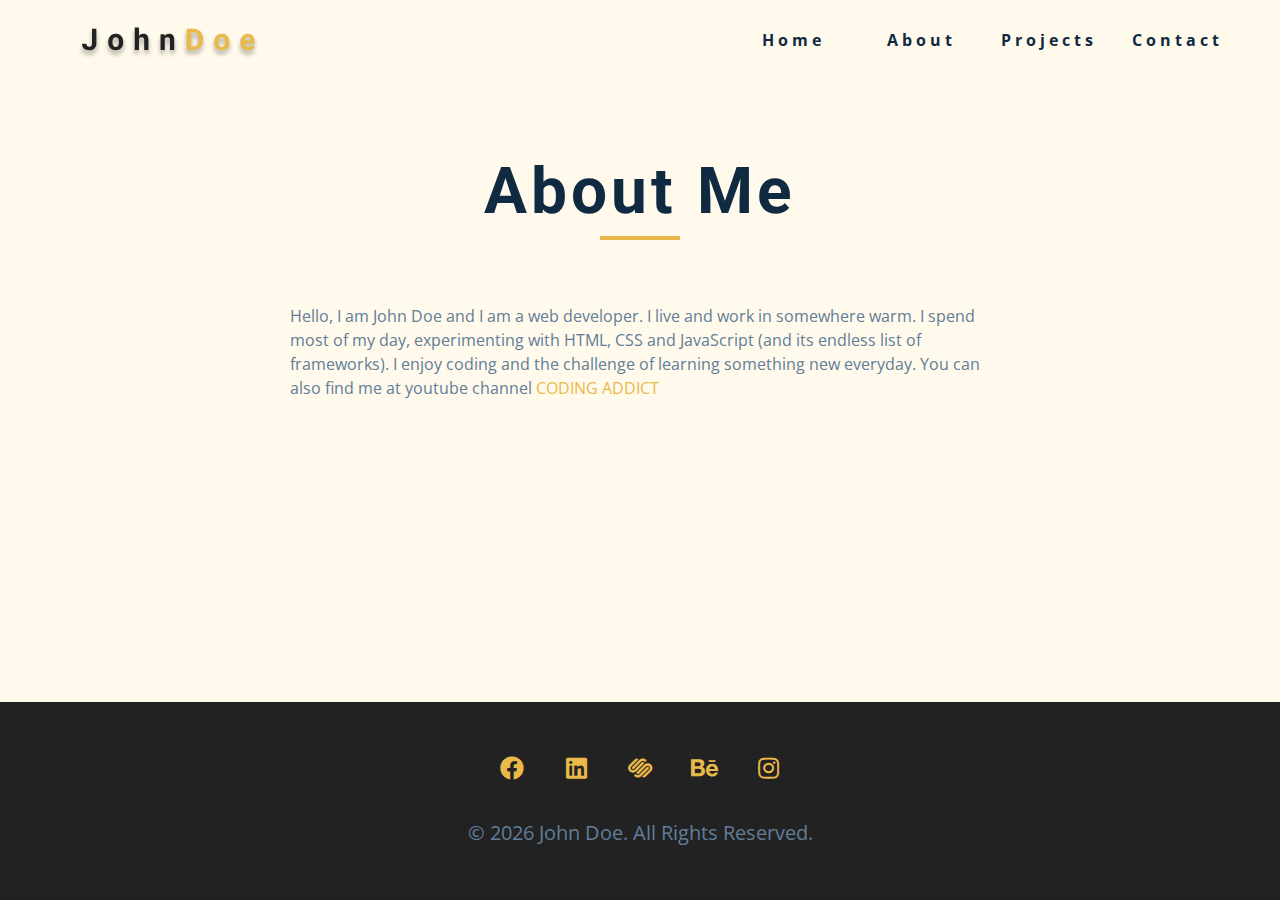
==== about.html @ a0de9f4c "update" ====
<!DOCTYPE html>
<html lang="en">
  <head>
    <meta charset="UTF-8" />
    <meta name="viewport" content="width=device-width, initial-scale=1.0" />
    <title>John Doe || About</title>
    <link
      rel="stylesheet"
      href="./fontawesome-free-5.12.1-web/css/all.min.css"
    />
    <!-- css -->
    <link rel="stylesheet" href="./css/styles.css" />
  </head>

  <body>
    <!-- navbar -->
    <nav class="nav" id="nav">
      <div class="nav-center">
        <!-- nav header -->
        <div class="nav-header">
          <img src="./images/logo.svg" class="nav-logo" alt="" />
          <button class="nav-btn" id="nav-btn">
            <i class="fas fa-bars"></i>
          </button>
        </div>
        <!-- nav links -->
        <ul class="nav-links">
          <li><a href="index.html">home</a></li>
          <li><a href="about.html">about</a></li>
          <li><a href="projects.html">projects</a></li>
          <li><a href="contact.html">contact</a></li>
        </ul>
      </div>
    </nav>
    <!-- end of navbar -->
    <!-- sidebar -->
    <aside class="sidebar" id="sidebar">
      <div>
        <button id="close-btn" class="close-btn">
          <i class="fas fa-times"></i>
        </button>
        <ul class="sidebar-links">
          <li><a href="index.html">home</a></li>
          <li><a href="about.html">about</a></li>
          <li><a href="projects.html">projects</a></li>
          <li><a href="contact.html">contact</a></li>
        </ul>
        <ul class="social-icons">
          <!-- single item -->
          <li>
            <a href="https://www.twitter.com" class="social-icon">
              <i class="fab fa-facebook"></i>
            </a>
          </li>
          <!-- end of single item -->
          <!-- single item -->
          <li>
            <a href="https://www.twitter.com" class="social-icon">
              <i class="fab fa-linkedin"></i>
            </a>
          </li>
          <!-- end of single item -->
          <!-- single item -->
          <li>
            <a href="https://www.twitter.com" class="social-icon">
              <i class="fab fa-squarespace"></i>
            </a>
          </li>
          <!-- end of single item -->
          <!-- single item -->
          <li>
            <a href="https://www.twitter.com" class="social-icon">
              <i class="fab fa-behance"></i>
            </a>
          </li>
          <!-- end of single item -->
          <!-- single item -->
          <li>
            <a href="https://www.twitter.com" class="social-icon">
              <i class="fab fa-instagram"></i>
            </a>
          </li>
          <!-- end of single item -->
        </ul>
      </div>
    </aside>
    <!-- end of sidebar -->

    <!-- ############## -->
    <!-- ############## -->
    <!-- ############## -->
    <!-- ############## -->

    <section class="section single-page">
      <!-- section title -->
      <div class="section-title">
        <h1>about me</h1>
        <div class="underline"></div>
      </div>
      <!--end of section title -->
      <div class="section-center page-info">
        <!-- about page -->
        <p>
          Hello, I am John Doe and I am a web developer. I live and work in
          somewhere warm. I spend most of my day, experimenting with HTML, CSS
          and JavaScript (and its endless list of frameworks). I enjoy coding
          and the challenge of learning something new everyday. You can also
          find me at youtube channel
          <a href="https://www.youtube.com/channel/UCMZFwxv5l-XtKi693qMJptA"
            >coding addict</a
          >
        </p>
      </div>
    </section>
    <!-- ############## -->
    <!-- ############## -->
    <!-- ############## -->
    <!-- ############## -->

    <!-- footer -->
    <footer class="footer">
      <ul class="social-icons">
        <!-- single item -->
        <li>
          <a href="https://www.twitter.com" class="social-icon">
            <i class="fab fa-facebook"></i>
          </a>
        </li>
        <!-- end of single item -->
        <!-- single item -->
        <li>
          <a href="https://www.twitter.com" class="social-icon">
            <i class="fab fa-linkedin"></i>
          </a>
        </li>
        <!-- end of single item -->
        <!-- single item -->
        <li>
          <a href="https://www.twitter.com" class="social-icon">
            <i class="fab fa-squarespace"></i>
          </a>
        </li>
        <!-- end of single item -->
        <!-- single item -->
        <li>
          <a href="https://www.twitter.com" class="social-icon">
            <i class="fab fa-behance"></i>
          </a>
        </li>
        <!-- end of single item -->
        <!-- single item -->
        <li>
          <a href="https://www.twitter.com" class="social-icon">
            <i class="fab fa-instagram"></i>
          </a>
        </li>
        <!-- end of single item -->
      </ul>

      <p>&copy; <span id="date"></span> John Doe. All rights reserved.</p>
    </footer>
    <script src="./js/app.js"></script>
  </body>
</html>
---- css/styles.css ----
/*
=============== 
Fonts
===============
*/
@import url("https://fonts.googleapis.com/css?family=Open+Sans|Roboto:400,700&display=swap");

/*
=============== 
Variables
===============
*/

:root {
  /* dark shades of primary color*/
  --clr-primary-1: hsl(43, 86%, 17%);
  --clr-primary-2: hsl(43, 77%, 27%);
  --clr-primary-3: hsl(43, 72%, 37%);
  --clr-primary-4: hsl(42, 63%, 48%);
  /* primary/main color */
  --clr-primary-5: hsl(42, 78%, 60%);
  /* lighter shades of primary color */
  --clr-primary-6: hsl(43, 89%, 70%);
  --clr-primary-7: hsl(43, 90%, 76%);
  --clr-primary-8: hsl(45, 86%, 81%);
  --clr-primary-9: hsl(45, 90%, 88%);
  --clr-primary-10: hsl(45, 100%, 96%);
  /* darkest grey - used for headings */
  --clr-grey-1: hsl(209, 61%, 16%);
  --clr-grey-2: hsl(211, 39%, 23%);
  --clr-grey-3: hsl(209, 34%, 30%);
  --clr-grey-4: hsl(209, 28%, 39%);
  /* grey used for paragraphs */
  --clr-grey-5: hsl(210, 22%, 49%);
  --clr-grey-6: hsl(209, 23%, 60%);
  --clr-grey-7: hsl(211, 27%, 70%);
  --clr-grey-8: hsl(210, 31%, 80%);
  --clr-grey-9: hsl(212, 33%, 89%);
  --clr-grey-10: hsl(210, 36%, 96%);
  --clr-white: #fff;
  --ff-primary: "Roboto", sans-serif;
  --ff-secondary: "Open Sans", sans-serif;
  --transition: all 0.3s linear;
  --spacing: 0.25rem;
  --radius: 0.5rem;
  --light-shadow: 0 5px 15px rgba(0, 0, 0, 0.1);
  --dark-shadow: 0 5px 15px rgba(0, 0, 0, 0.2);
  --max-width: 1170px;
}
/*
=============== 
Global Styles
===============
*/

*,
::after,
::before {
  margin: 0;
  padding: 0;
  box-sizing: border-box;
}
body {
  font-family: var(--ff-secondary);
  background: var(--clr-white);
  color: var(--clr-grey-1);
  line-height: 1.5;
  font-size: 0.875rem;
}
ul {
  list-style-type: none;
}
a {
  text-decoration: none;
}
img:not(.nav-logo) {
  width: 100%;
  display: block;
}

h1,
h2,
h3,
h4 {
  letter-spacing: var(--spacing);
  text-transform: capitalize;
  line-height: 1.25;
  margin-bottom: 0.75rem;
  font-family: var(--ff-primary);
}
h1 {
  font-size: 3rem;
}
h2 {
  font-size: 2rem;
}
h3 {
  font-size: 1.25rem;
}
h4 {
  font-size: 0.875rem;
}
p {
  margin-bottom: 1.25rem;
  color: var(--clr-grey-5);
}
@media screen and (min-width: 800px) {
  h1 {
    font-size: 4rem;
  }
  h2 {
    font-size: 2.5rem;
  }
  h3 {
    font-size: 1.75rem;
  }
  h4 {
    font-size: 1rem;
  }
  body {
    font-size: 1rem;
  }
  h1,
  h2,
  h3,
  h4 {
    line-height: 1;
  }
}
/*  global classes */

.btn {
  text-transform: uppercase;
  background: var(--clr-primary-5);
  color: var(--clr-primary-1);
  padding: 0.375rem 0.75rem;
  letter-spacing: var(--spacing);
  display: inline-block;
  font-weight: 700;
  -webkit-transition: var(--transition);
  transition: var(--transition);
  font-size: 0.875rem;
  border: 2px solid transparent;
  cursor: pointer;
  box-shadow: 0 1px 3px rgba(0, 0, 0, 0.2);
  border-radius: var(--radius);
}
.btn:hover {
  color: var(--clr-primary-1);
  background: var(--clr-primary-7);
}
/* section */
.section {
  padding: 5rem 0;
}

.section-center {
  width: 90vw;
  margin: 0 auto;
  max-width: 1170px;
}
@media screen and (min-width: 992px) {
  .section-center {
    width: 95vw;
  }
}
/* added during recording */
.underline {
  width: 5rem;
  height: 0.25rem;
  margin-bottom: 1.25rem;
  background: var(--clr-primary-5);
  margin-left: auto;
  margin-right: auto;
}
.section-title {
  margin-bottom: 4rem;
  text-align: center;
}
.bg-grey {
  background: var(--clr-grey-10);
}
/*
=============== 
Navbar
===============
*/
.nav-links {
  display: none;
}
.nav {
  height: 5rem;
  padding: 1rem;
  display: grid;
  -webkit-box-align: center;
  align-items: center;
  -webkit-transition: var(--transition);
  transition: var(--transition);
}
.nav-center {
  width: 100%;
  max-width: 1170px;
  margin: 0 auto;
}
.nav-header {
  display: grid;
  grid-template-columns: auto 1fr;
  -webkit-box-align: center;
  align-items: center;
}
.nav-btn {
  background: transparent;
  border-color: transparent;
  color: var(--clr-primary-5);
  font-size: 2rem;
  cursor: pointer;
  justify-self: end;
}
@media screen and (min-width: 768px) {
  .nav {
    background: var(--clr-primary-10);
  }
  .nav-btn {
    display: none;
  }
  .nav-links {
    display: grid;
    grid-template-columns: repeat(4, 1fr);
    justify-items: center;
    -webkit-column-gap: 2rem;
    -moz-column-gap: 2rem;
    column-gap: 2rem;
    justify-self: end;
  }
  .nav-links a {
    text-transform: capitalize;
    color: var(--clr-grey-1);
    font-weight: bold;
    letter-spacing: var(--spacing);
    -webkit-transition: var(--transition);
    transition: var(--transition);
  }
  .nav-links a:hover {
    color: var(--clr-primary-5);
  }
  .nav-center {
    display: grid;
    grid-template-columns: auto 1fr;
    -webkit-box-align: center;
    align-items: center;
  }
}
/* fixed navbar */
.navbar-fixed {
  position: fixed;
  top: 0;
  left: 0;
  width: 100%;
  background: var(--clr-white);
  z-index: 2;
  box-shadow: var(--light-shadow);
}
/*
=============== 
Sidebar
===============
*/
.sidebar {
  position: fixed;
  top: 0;
  left: 0;
  width: 100%;
  height: 100%;
  background: var(--clr-grey-10);
  z-index: 4;
  display: grid;
  /* align-items: center;
  justify-content: center; */
  place-items: center;
  -webkit-transition: var(--transition);
  transition: var(--transition);
  /* add later */
  -webkit-transform: translateX(-100%);
  transform: translateX(-100%);
}
/* toggle sidebar */
.show-sidebar {
  -webkit-transform: translateX(0);
  transform: translateX(0);
}
.sidebar-links {
  text-align: center;
}
.sidebar-links a {
  font-size: 2rem;
  text-transform: capitalize;
  -webkit-transition: var(--transition);
  transition: var(--transition);
  color: var(--clr-grey-5);
  letter-spacing: var(--spacing);
  display: inline-block;
  margin-bottom: 1.5rem;
}
.sidebar-links a:hover {
  color: var(--clr-primary-5);
}
.social-icons {
  display: grid;
  margin-top: 3rem;
  width: 20rem;
  grid-template-columns: repeat(5, 1fr);
  justify-items: center;
}
.social-icon {
  font-size: 1.5rem;
  color: var(--clr-grey-1);
  -webkit-transition: var(--transition);
  transition: var(--transition);
}
.social-icon:hover {
  color: var(--clr-primary-5);
}
.close-btn {
  position: absolute;
  top: 1rem;
  right: 1rem;
  font-size: 3rem;
  background: transparent;
  border: transparent;
  -webkit-transition: var(--transition);
  transition: var(--transition);
  color: #bb2525;
  cursor: pointer;
}
.close-btn:hover {
  color: #e66b6b;
}
/*
=============== 
Hero
===============
*/
/* underline added to globals */
.hero .underline {
  margin-bottom: 0.5rem;
  margin-left: 0;
}
.hero-img {
  display: none;
}
.hero {
  background: var(--clr-primary-10);
}
.hero-center {
  min-height: calc(100vh - 5rem);
  display: grid;
  place-items: center;
}
.hero-info h4 {
  color: var(--clr-grey-5);
}
.hero-icons {
  justify-items: start;
}
.hero-btn {
  margin-top: 1.25rem;
}
@media screen and (min-width: 992px) {
  .hero-img {
    display: block;
    position: relative;
  }
  .hero-center {
    grid-template-columns: 1fr 1fr;
  }

  .hero-img::before,
  .about-img::before {
    content: "";
    position: absolute;
    width: 100%;
    height: 100%;
    border: 0.25rem solid var(--clr-primary-5);
    top: 2rem;
    right: -2rem;
    border-radius: var(--radius);
  }
}
.hero-photo {
  max-width: 25rem;
  max-height: 30rem;
  -o-object-fit: cover;
  object-fit: cover;
  border-radius: var(--radius);
  position: relative;
}
/*
=============== 
About
===============
*/
/* section title added to globals */
.about-title {
  text-align: left;
  margin-bottom: 2rem;
}
.about-title .underline {
  margin-left: 0;
}
.about-center {
  display: grid;
  gap: 3rem 2rem;
}
.about-img {
  justify-self: center;
}
@media screen and (min-width: 992px) {
  .about-center {
    grid-template-columns: 1fr 1fr;
  }
  .about-img {
    position: relative;
  }
  .about-img::before {
    left: -2rem;
  }
  .about-info {
    align-self: center;
  }
}
/*
=============== 
Services
===============
*/
/* bg-grey in globals */
.service {
  background: var(--clr-white);
  padding: 3rem 1.5rem;
  margin-bottom: 2rem;
  border-radius: var(--radius);
  text-align: center;
  -webkit-transition: var(--transition);
  transition: var(--transition);
}
.service-icon {
  font-size: 2rem;
  margin-bottom: 1.5rem;
}
.service .underline {
  width: 3rem;
  height: 0.12rem;
  -webkit-transition: var(--transition);
  transition: var(--transition);
}
.service p {
  -webkit-transition: var(--transition);
  transition: var(--transition);
}
.service:hover {
  background: var(--clr-primary-5);
  color: var(--clr-white);
}
.service:hover p {
  color: var(--clr-white);
}
.service:hover .underline {
  background: var(--clr-white);
}
@media screen and (min-width: 676px) {
  .services-center {
    display: grid;
    grid-template-columns: 1fr 1fr;
    -webkit-column-gap: 2rem;
    -moz-column-gap: 2rem;
    column-gap: 2rem;
  }
}
@media screen and (min-width: 992px) {
  .services-center {
    grid-template-columns: 1fr 1fr 1fr;
  }
}
/* talk about small screen 
without grid different setup */
/*
=============== 
Projects
===============
*/
.projects-text {
  width: 85vw;
  max-width: 30rem;
  margin: 0 auto;
}
.project {
  position: relative;
  background: var(--clr-primary-5);
  border-radius: var(--radius);
  margin-bottom: 2rem;
}
.project-info {
  text-align: center;
  color: var(--clr-white);
  position: absolute;
  top: 50%;
  left: 50%;
  -webkit-transform: translate(-50%, -50%);
  transform: translate(-50%, -50%);
  -webkit-transition: var(--transition);
  transition: var(--transition);
  opacity: 0;
}
.project-info p {
  text-transform: capitalize;
  color: var(--clr-white);
}
.project:hover .project-info {
  opacity: 1;
}
.project-img {
  -webkit-transition: var(--transition);
  transition: var(--transition);
  border-radius: var(--radius);
  height: 15rem;
  -o-object-fit: cover;
  object-fit: cover;
}
.project:hover .project-img {
  opacity: 0.1;
}
.project::after {
  content: "";
  position: absolute;
  top: 0;
  left: 0;
  width: 100%;
  height: 100%;
  border: 0.25rem solid var(--clr-white);
  border-radius: var(--radius);
  -webkit-transition: var(--transition);
  transition: var(--transition);
  opacity: 0;
}
.project:hover::after {
  opacity: 1;
  -webkit-transform: scale(0.8);
  transform: scale(0.8);
}
@media screen and (min-width: 676px) {
  .projects-center {
    display: grid;
    grid-template-columns: 1fr 1fr;
    -webkit-column-gap: 2rem;
    -moz-column-gap: 2rem;
    column-gap: 2rem;
  }
}
@media screen and (min-width: 992px) {
  .projects-center {
    grid-template-columns: repeat(3, 1fr);
  }
}
@media screen and (min-width: 1170px) {
  .projects-center {
    grid-template-rows: 200px 200px;
    gap: 1rem;
    grid-template-areas:
      "a b b"
      "a c d";
  }
  .project-img {
    height: 100%;
  }
  .project {
    height: 100%;
  }
  .project-1 {
    grid-area: a;
  }
  .project-2 {
    grid-area: b;
  }
  .project-3 {
    grid-area: c;
  }
  .project-4 {
    grid-area: d;
  }
}
/*
=============== 
Connect
===============
*/
.connect {
  min-height: 40vh;
  position: relative;
  padding: 10rem 0 5rem 0;
  margin: 5rem 0;
}
.video-container {
  position: absolute;
  top: 0;
  left: 0;
  width: 100%;
  height: 100%;
  -o-object-fit: cover;
  object-fit: cover;
  z-index: -2;
}
.connect::after {
  content: "";
  position: absolute;
  top: 0;
  left: 0;
  width: 100%;
  height: 100%;
  background: var(--clr-white);
  /* background: rgba(0, 0, 0, 0.6); */
  opacity: 0.7;
  z-index: -1;
}
.connect {
  display: grid;
  place-items: center;
}
.video-banner .section-title {
  margin-bottom: 2rem;
}
.video-text {
  max-width: 30rem;
}
.video-banner {
  background: var(--clr-primary-10);
  padding: 3rem 5rem 12rem 5rem;
  text-align: center;

  -webkit-clip-path: polygon(
    0% 0%,
    100% 0%,
    100% 75%,
    75% 75%,
    75% 100%,
    50% 75%,
    0% 75%
  );
  clip-path: polygon(
    0% 0%,
    100% 0%,
    100% 75%,
    75% 75%,
    75% 100%,
    50% 75%,
    0% 75%
  );
}
.connect {
  -webkit-clip-path: polygon(
    50% 0%,
    100% 10%,
    100% 90%,
    50% 100%,
    0 90%,
    0 10%
  );
  clip-path: polygon(50% 0%, 100% 10%, 100% 90%, 50% 100%, 0 90%, 0 10%);
}
/*
=============== 
Skills
===============
*/
@media screen and (min-width: 768px) {
  .skills-center {
    display: grid;
    grid-template-columns: 1fr 1fr;
    -webkit-column-gap: 2rem;
    -moz-column-gap: 2rem;
    column-gap: 2rem;
  }
}
.skills {
  background: var(--clr-primary-9);
}
.skills h3 {
  margin: 1.5rem 0;
  color: var(--clr-primary-1);
}
.skill {
  margin-bottom: 1.25rem;
}
.skill p {
  margin-bottom: 0.5rem;
  text-transform: capitalize;
  color: var(--clr-primary-1);
}
.skill-container {
  background: var(--clr-white);
  height: 1rem;
  width: 100%;
  border-radius: var(--radius);
  position: relative;
}
.skill-value {
  position: absolute;
  top: 0;
  left: 0;
  background: var(--clr-primary-5);
  height: 100%;
  width: 50%;
  border-radius: var(--radius);
}
.value-70 {
  width: 70%;
}
.value-80 {
  width: 80%;
}
.skill-text {
  position: absolute;
  top: -2rem;
  left: 50%;
  -webkit-transform: translateX(-50%);
  transform: translateX(-50%);
}
.skill-text-70 {
  left: 70%;
}
.skill-text-80 {
  left: 80%;
}
/*
=============== 
Timeline
===============
*/
.timeline-center {
  width: 80vw;
  max-width: 40rem;
}
.timeline-item {
  border-top: 2px dashed var(--clr-primary-5);
  margin: 0;
  padding: 4rem 2rem;
  position: relative;
}
.timeline p {
  margin-bottom: 0;
}
.timeline-item:nth-child(even) {
  border-left: 2px dashed var(--clr-primary-5);
  border-top-left-radius: 2rem;
  border-bottom-left-radius: 2rem;

  margin-right: 2rem;
  padding-right: 0;
}
.timeline-item:nth-child(odd) {
  border-right: 2px dashed var(--clr-primary-5);
  border-top-right-radius: 2rem;
  border-bottom-right-radius: 2rem;
  margin-left: 2rem;
  padding-left: 0;
}
.timeline-item:first-child {
  border-top: 0;
  border-top-right-radius: 0;
}
.timeline-item:last-child {
  border-bottom-left-radius: 0;
}
.number {
  position: absolute;
  top: 50%;
  -webkit-transform: translate(-50%, -50%);
  transform: translate(-50%, -50%);
  margin-bottom: 0;
  background: var(--clr-primary-5);
  width: 2rem;
  height: 2rem;
  border-radius: 50%;
  display: grid;
  place-items: center;
  color: var(--clr-primary-1);
  font-weight: bold;
}
.timeline-item:nth-child(even) .number {
  left: 0;
}
.timeline-item:nth-child(odd) .number {
  right: 0;
  -webkit-transform: translate(50%, -50%);
  transform: translate(50%, -50%);
}
/*
=============== 
Blog
===============
*/
.blog {
  background: var(--clr-grey-10);
}
.card {
  height: 27rem;
  position: relative;
  /* talk later */
  -webkit-perspective: 1500px;
  perspective: 1500px;
}
.card-side {
  -webkit-transition: all 2s linear;
  transition: all 2s linear;
  -webkit-backface-visibility: hidden;
  backface-visibility: hidden;
  position: absolute;
  top: 0;
  left: 0;
  width: 100%;
  height: 100%;
  border-radius: var(--radius);
  -webkit-transform: translate3d(0, 0, 0);
  visibility: visible;
}
.card-front {
  background: var(--clr-white);
}
.card-back {
  background: var(--clr-primary-10);
  -webkit-transform: rotateY(180deg);
  transform: rotateY(180deg);
  display: grid;
  place-items: center;
}
.card:hover .card-front {
  -webkit-transform: rotateY(-180deg);
  transform: rotateY(-180deg);
}
.card:hover .card-back {
  -webkit-transform: rotateY(0);
  transform: rotateY(0);
}
/* rest of the styles */
.card-info {
  padding: 1rem 1.5rem;
}
.card-front img {
  height: 13rem;
  -o-object-fit: cover;
  object-fit: cover;
  border-top-left-radius: var(--radius);
  border-top-right-radius: var(--radius);
}
.card-footer {
  display: grid;
  grid-template-columns: auto 1fr;
  -webkit-box-align: center;
  align-items: center;
}
.card-footer img {
  width: 2rem;
  height: 2rem;
  -o-object-fit: cover;
  object-fit: cover;
  border-radius: 50%;
}
.card-footer p {
  margin-bottom: 0;
  text-transform: uppercase;
  justify-self: end;
  color: var(--clr-primary-5);
  font-size: 0.85rem;
}
.blog-center {
  display: grid;
  grid-template-columns: repeat(auto-fill, minmax(330px, 1fr));
  gap: 3rem 1rem;
}
/*
=============== 
Footer
===============
*/
.footer {
  padding-bottom: 2rem;
  background: #222;
  display: grid;
  place-items: center;
}
.footer .social-icons {
  margin-bottom: 2rem;
}
.footer .social-icon {
  color: var(--clr-primary-5);
}
.footer .social-icon:hover {
  color: var(--clr-primary-10);
}
.footer p {
  font-size: 1.25rem;
  text-transform: capitalize;
}
/*
=============== 
Single Page
===============
*/
.single-page {
  background: var(--clr-primary-10);
  min-height: calc(100vh - 5rem - 198px);
}
.page-info {
  max-width: 700px;
}
.page-info a {
  text-transform: uppercase;
  color: var(--clr-primary-5);
  -webkit-transition: var(--transition);
  transition: var(--transition);
}
.page-info a:hover {
  color: var(--clr-primary-1);
}

/*
=============== 
Products Page
===============
*/
.projects-hero {
  height: 40vh;
  background: var(--clr-primary-10);
  display: grid;
  place-items: center;
}
.projects-hero .section-title {
  margin-bottom: 0;
}
.single-project {
  background: var(--clr-grey-10);
  border-radius: var(--radius);
}
.project-container img {
  border-top-left-radius: var(--radius);
  border-top-right-radius: var(--radius);
}
.project-container {
  position: relative;
}
.project-icon {
  position: absolute;
  font-size: 1.75rem;
  bottom: 0;
  left: 50%;
  -webkit-transform: translate(-50%, 50%);
  transform: translate(-50%, 50%);
  width: 4rem;
  height: 4rem;
  display: grid;
  place-items: center;
  background: var(--clr-primary-5);
  border-radius: 50%;
  color: var(--clr-primary-1);
  border: 0.375rem solid var(--clr-grey-10);
}
.project-details {
  padding: 2rem 1.5rem;
}
.project-footer {
  display: grid;
  grid-template-columns: 1fr 1fr;
  color: var(--clr-primary-5);
}
.project-footer a {
  color: var(--clr-primary-5);
  text-transform: capitalize;
  -webkit-transition: var(--transition);
  transition: var(--transition);
  justify-self: end;
}
.project-footer a:hover {
  color: var(--clr-primary-1);
}
.projects-page-center {
  display: grid;
  grid-template-columns: repeat(auto-fill, minmax(330px, 1fr));
  gap: 3rem 1rem;
}
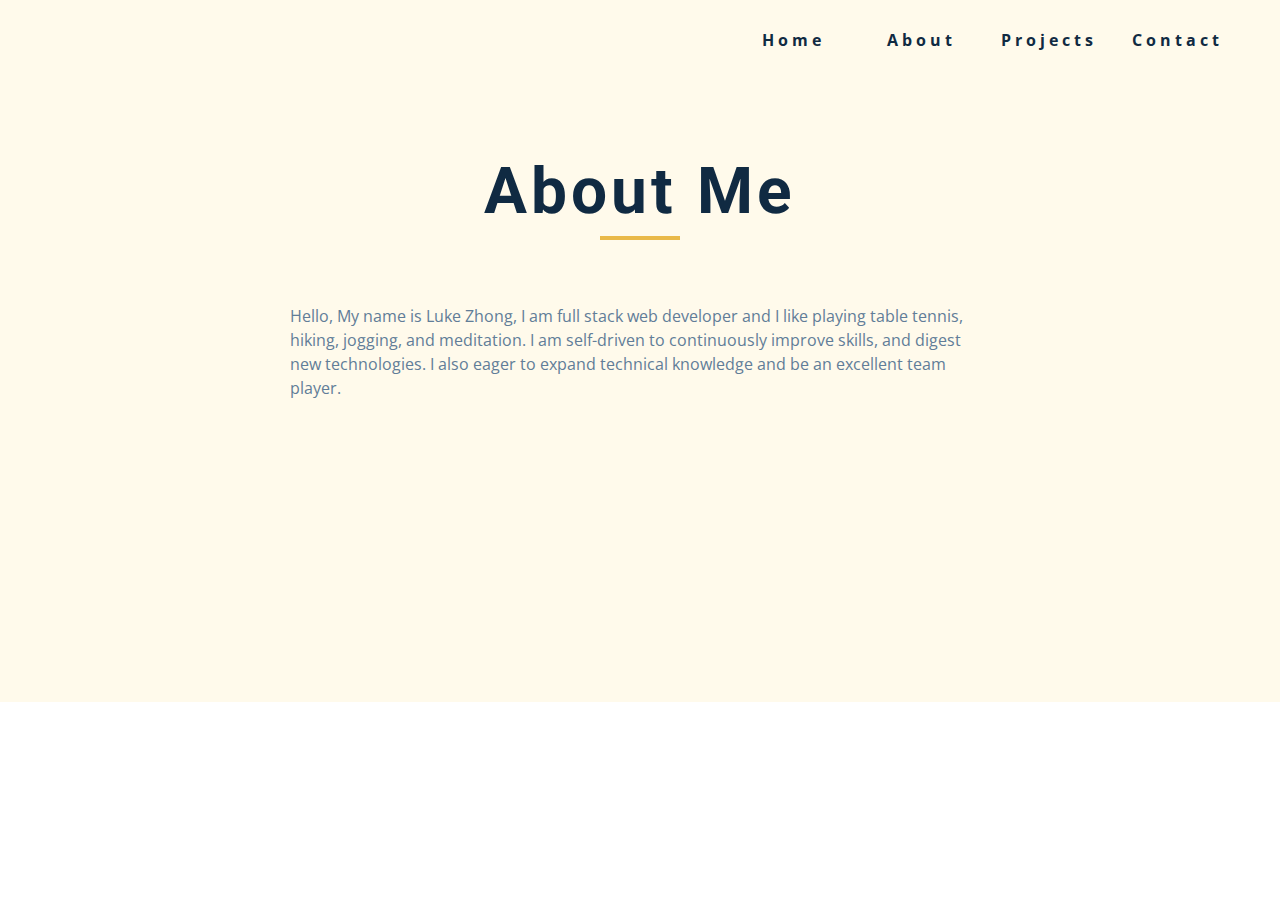
==== commit 7d19f84d: "update" ====
--- a/about.html
+++ b/about.html
@@ -18,7 +18,7 @@
       <div class="nav-center">
         <!-- nav header -->
         <div class="nav-header">
-          <img src="./images/logo.svg" class="nav-logo" alt="" />
+          <!-- <img src="./images/logo.svg" class="nav-logo" alt="" />ß -->
           <button class="nav-btn" id="nav-btn">
             <i class="fas fa-bars"></i>
           </button>
@@ -101,14 +101,10 @@
       <div class="section-center page-info">
         <!-- about page -->
         <p>
-          Hello, I am John Doe and I am a web developer. I live and work in
-          somewhere warm. I spend most of my day, experimenting with HTML, CSS
-          and JavaScript (and its endless list of frameworks). I enjoy coding
-          and the challenge of learning something new everyday. You can also
-          find me at youtube channel
-          <a href="https://www.youtube.com/channel/UCMZFwxv5l-XtKi693qMJptA"
-            >coding addict</a
-          >
+          Hello, My name is Luke Zhong, I am full stack web developer and I like playing table 
+          tennis, hiking, jogging, and meditation. I am self-driven to continuously improve skills, and 
+          digest new technologies. I also eager to expand technical knowledge and be an excellent 
+          team player. 
         </p>
       </div>
     </section>
@@ -118,47 +114,7 @@
     <!-- ############## -->
 
     <!-- footer -->
-    <footer class="footer">
-      <ul class="social-icons">
-        <!-- single item -->
-        <li>
-          <a href="https://www.twitter.com" class="social-icon">
-            <i class="fab fa-facebook"></i>
-          </a>
-        </li>
-        <!-- end of single item -->
-        <!-- single item -->
-        <li>
-          <a href="https://www.twitter.com" class="social-icon">
-            <i class="fab fa-linkedin"></i>
-          </a>
-        </li>
-        <!-- end of single item -->
-        <!-- single item -->
-        <li>
-          <a href="https://www.twitter.com" class="social-icon">
-            <i class="fab fa-squarespace"></i>
-          </a>
-        </li>
-        <!-- end of single item -->
-        <!-- single item -->
-        <li>
-          <a href="https://www.twitter.com" class="social-icon">
-            <i class="fab fa-behance"></i>
-          </a>
-        </li>
-        <!-- end of single item -->
-        <!-- single item -->
-        <li>
-          <a href="https://www.twitter.com" class="social-icon">
-            <i class="fab fa-instagram"></i>
-          </a>
-        </li>
-        <!-- end of single item -->
-      </ul>
-
-      <p>&copy; <span id="date"></span> John Doe. All rights reserved.</p>
-    </footer>
+ 
     <script src="./js/app.js"></script>
   </body>
 </html>
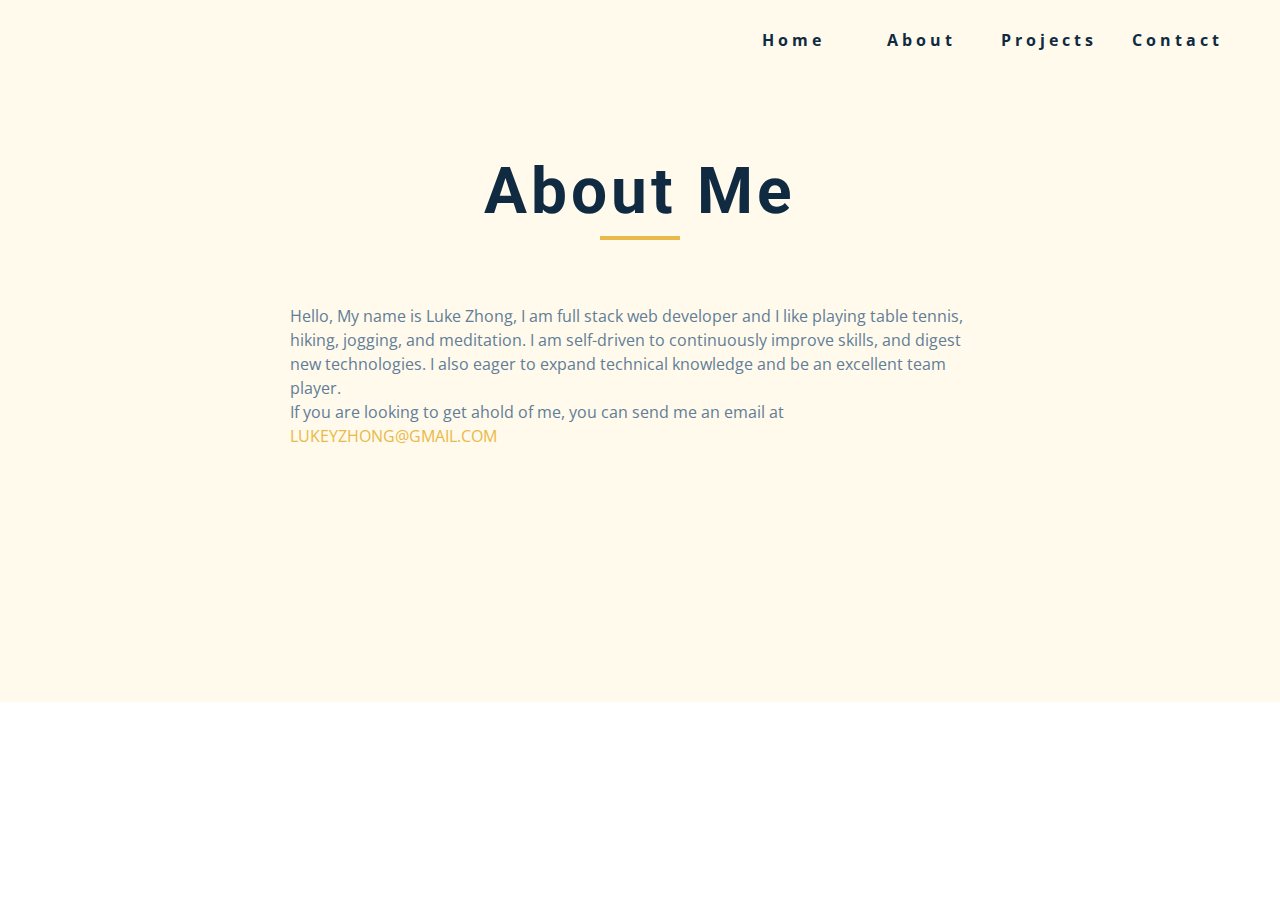
==== commit 257da122: "update" ====
--- a/about.html
+++ b/about.html
@@ -3,7 +3,7 @@
   <head>
     <meta charset="UTF-8" />
     <meta name="viewport" content="width=device-width, initial-scale=1.0" />
-    <title>John Doe || About</title>
+    <title>Luke Zhong || About</title>
     <link
       rel="stylesheet"
       href="./fontawesome-free-5.12.1-web/css/all.min.css"
@@ -18,7 +18,7 @@
       <div class="nav-center">
         <!-- nav header -->
         <div class="nav-header">
-          <!-- <img src="./images/logo.svg" class="nav-logo" alt="" />ß -->
+          <!-- <img src="./images/logo.svg" class="nav-logo" alt="" /> -->
           <button class="nav-btn" id="nav-btn">
             <i class="fas fa-bars"></i>
           </button>
@@ -104,7 +104,10 @@
           Hello, My name is Luke Zhong, I am full stack web developer and I like playing table 
           tennis, hiking, jogging, and meditation. I am self-driven to continuously improve skills, and 
           digest new technologies. I also eager to expand technical knowledge and be an excellent 
-          team player. 
+          team player.
+          <br>
+          If you are looking to get ahold of me, you can send me an email at
+          <a href="mailto:lukeyzhong@gmail.com">lukeyzhong@gmail.com</a>
         </p>
       </div>
     </section>
--- a/css/styles.css
+++ b/css/styles.css
@@ -711,6 +711,9 @@
   width: 50%;
   border-radius: var(--radius);
 }
+.value-30 {
+  width: 30%;
+}
 .value-70 {
   width: 70%;
 }
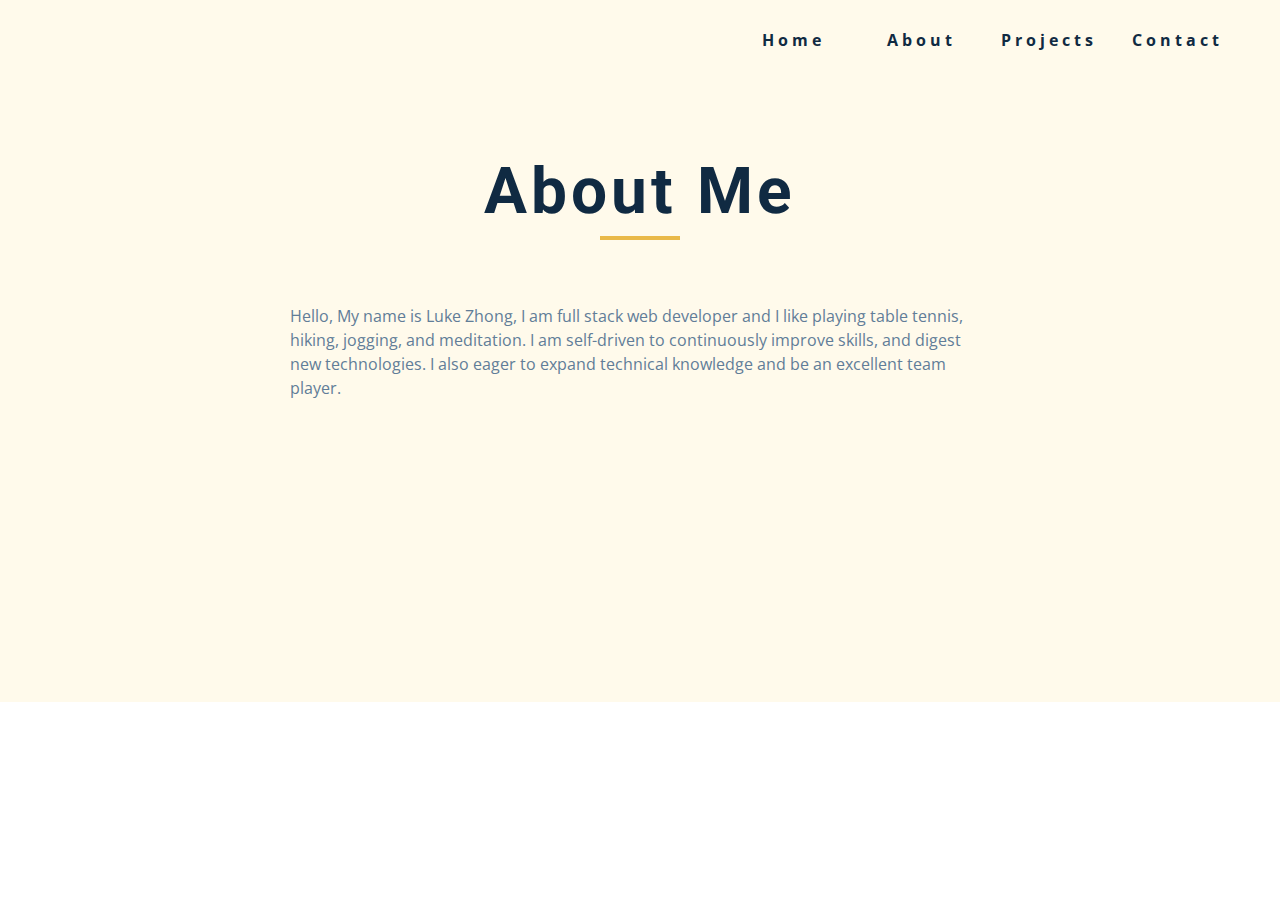
==== commit 5d7e90af: "update" ====
--- a/about.html
+++ b/about.html
@@ -106,8 +106,6 @@
           digest new technologies. I also eager to expand technical knowledge and be an excellent 
           team player.
           <br>
-          If you are looking to get ahold of me, you can send me an email at
-          <a href="mailto:lukeyzhong@gmail.com">lukeyzhong@gmail.com</a>
         </p>
       </div>
     </section>
